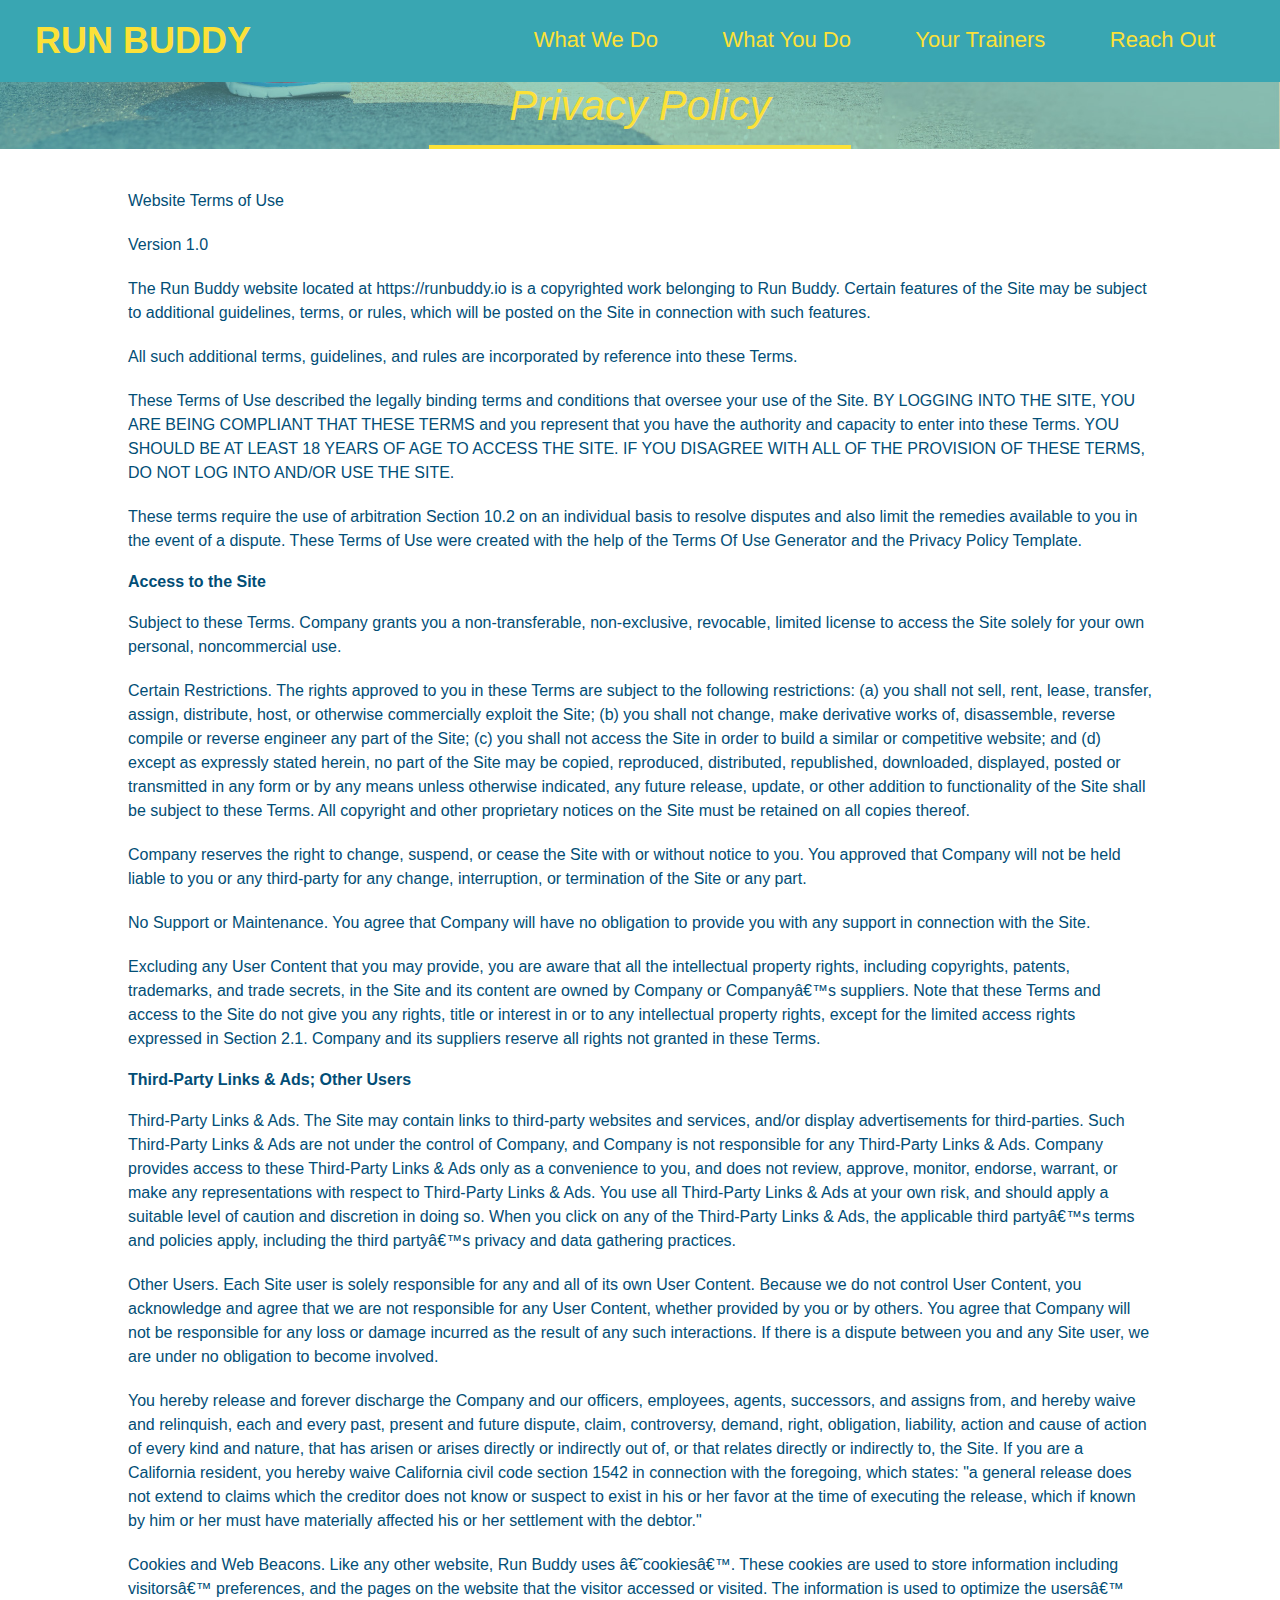
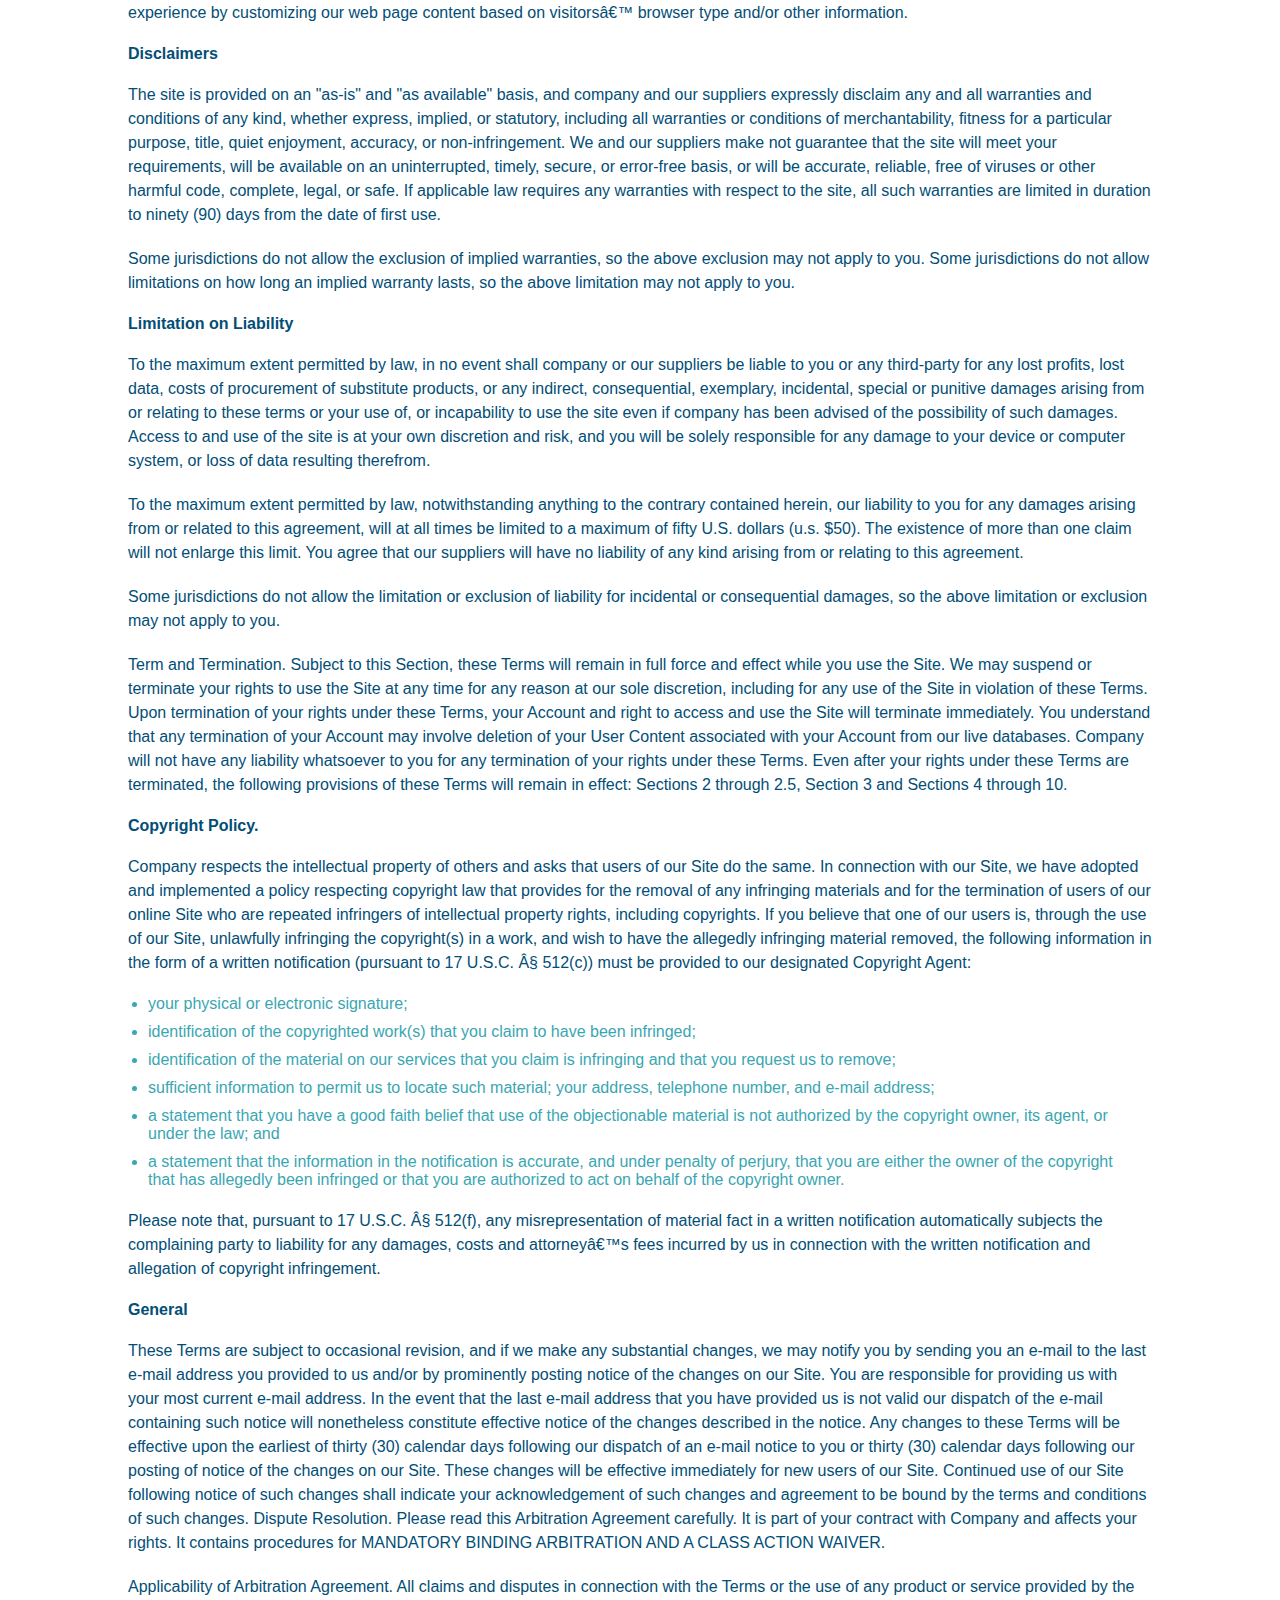
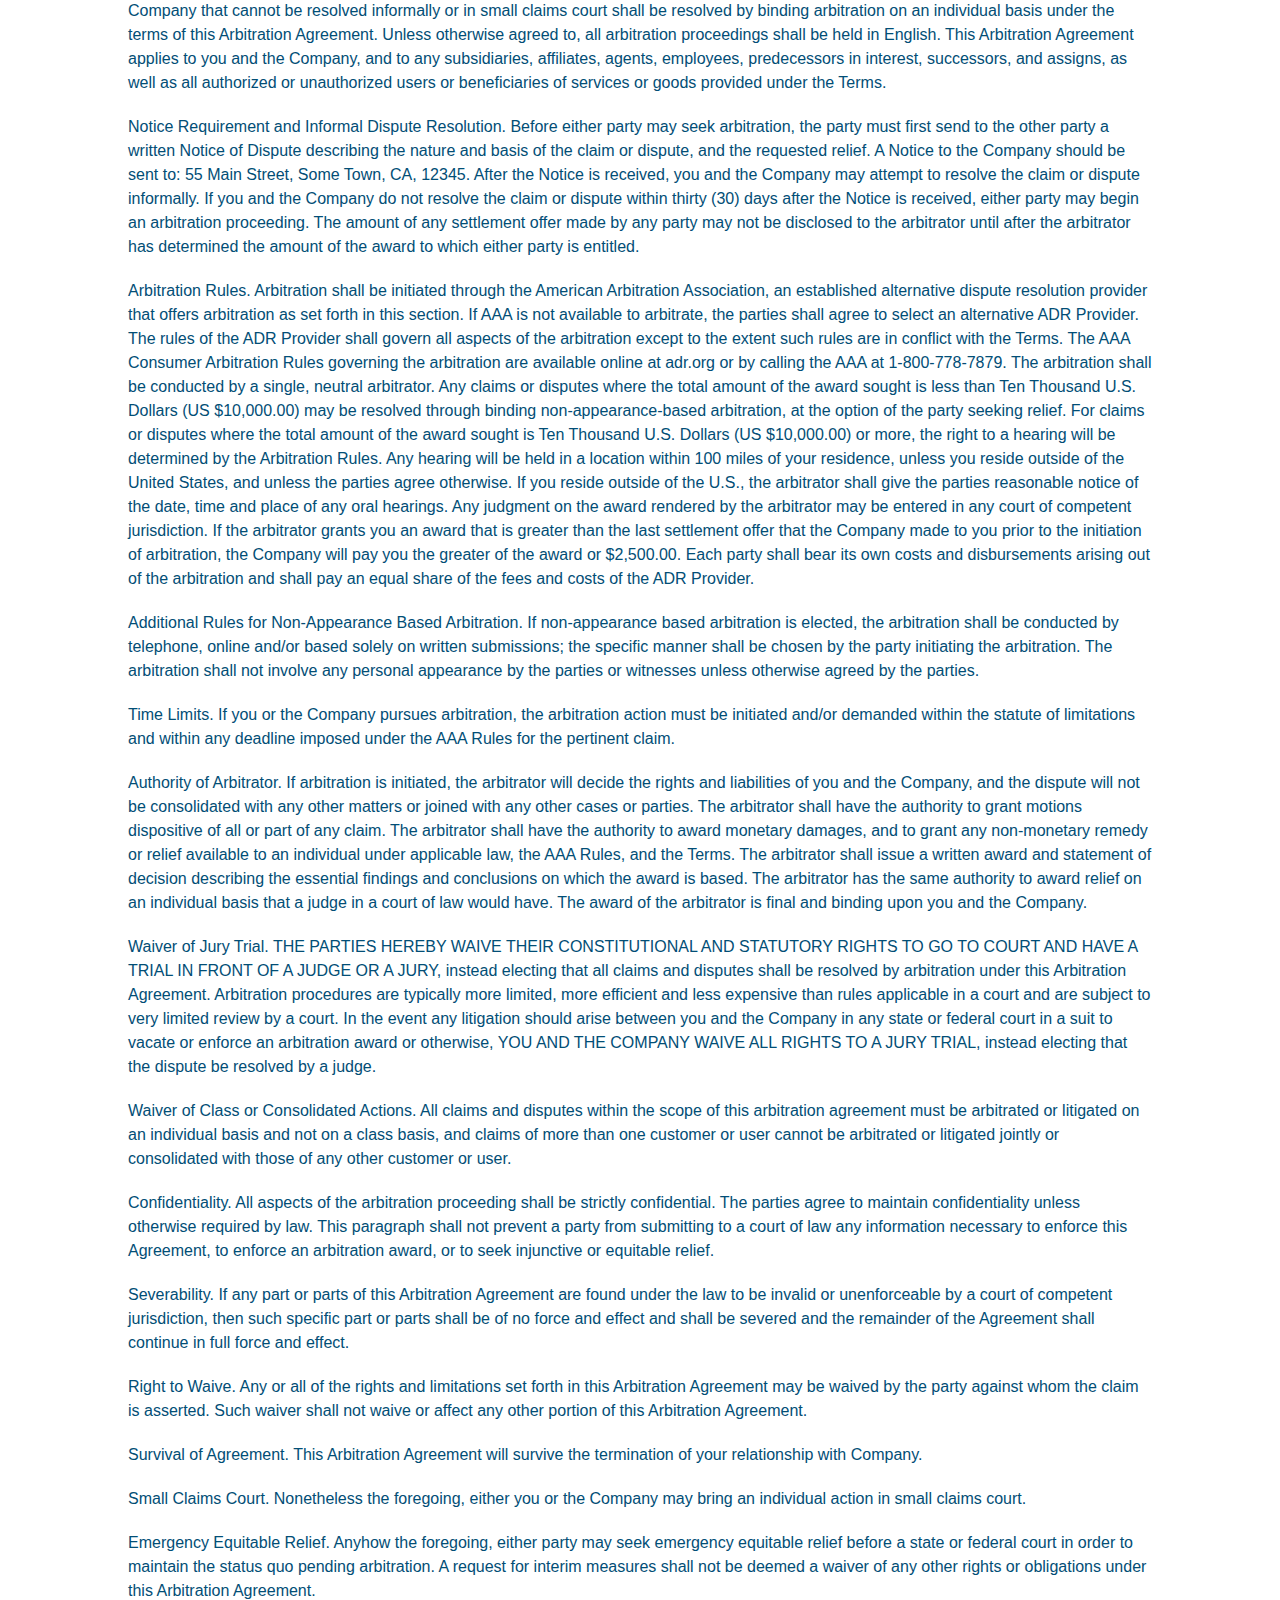
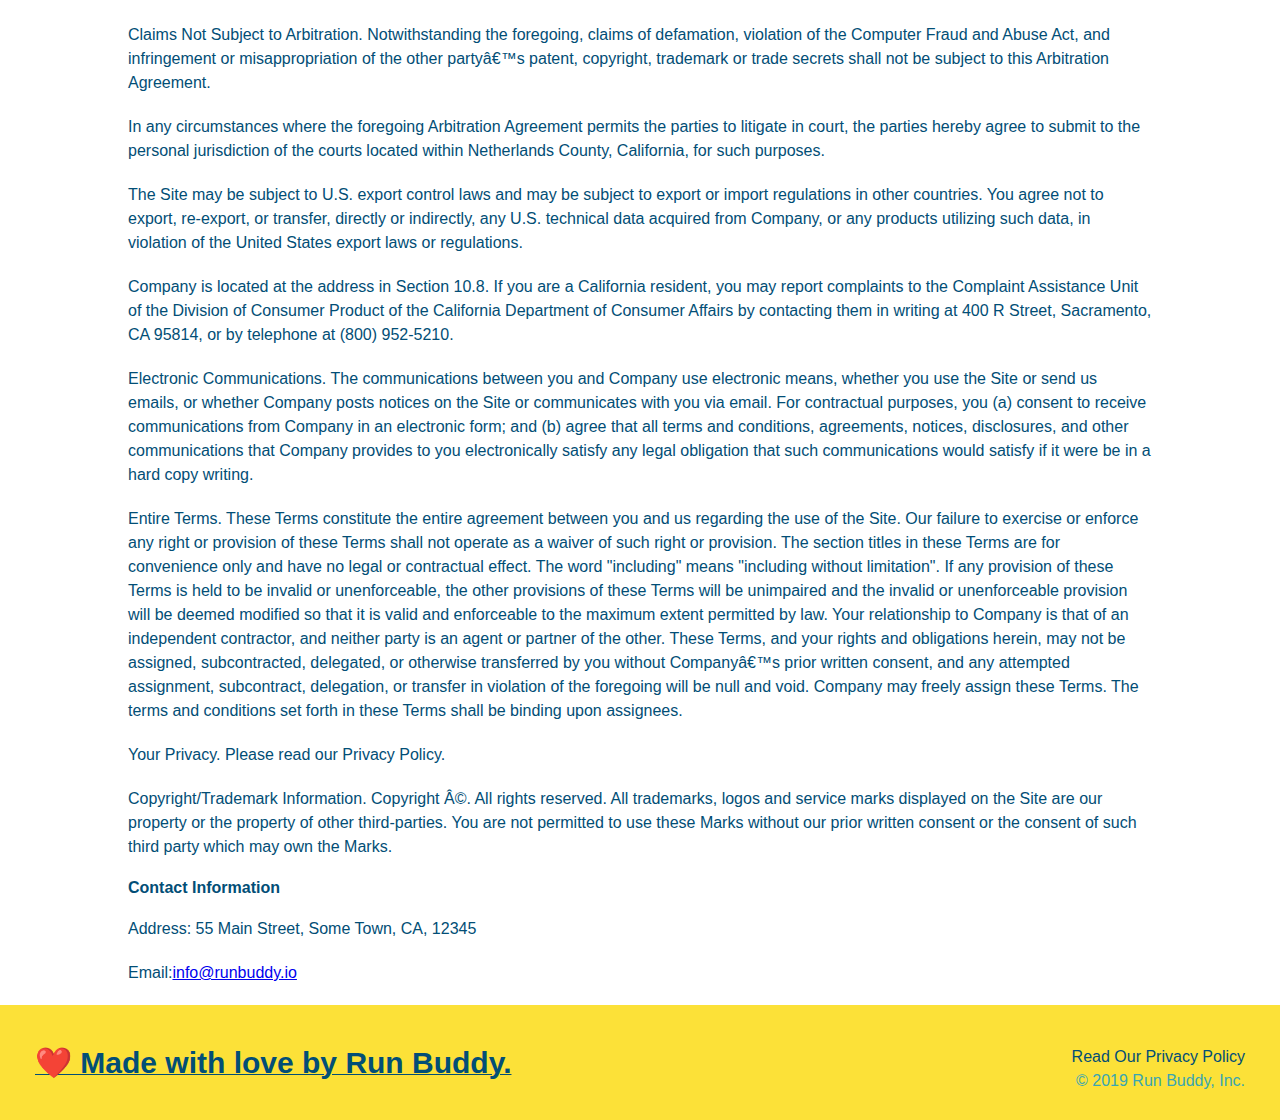
==== privacy-policy.html @ f73b6131 "privacy policy" ====
<!DOCTYPE html>
<html lang="en">

<head>
  <meta charset="UTF-8">
  <meta http-equiv="X-UA-Compatible" content="IE=edge">
  <meta name="viewport" content="width=device-width, initial-scale=1.0">
  <title>Privacy Policy - Run Buddy</title>
  <link rel="stylesheet" href="./assets/css/style.css">
  <link rel="stylesheet" href="./assets/css/secondary-styles.css">
</head>

<body>
  <header>
    <h1>
      <a href="/">
        RUN BUDDY
      </a>
    </h1>
    <nav>
      <!-- Unordered list element -->
      <ul>
        <!-- List item element-->
        <li>
          <!-- Anchor element -->
          <a href="./index.html#what-we-do">What We Do</a>
        </li>
        <li>
          <a href="./index.html#what-you-do">What You Do</a>
        </li>
        <li>
          <a href="./index.html#your-trainers">Your Trainers</a>
        </li>
        <li>
          <a href="./index.html#reach-out">Reach Out</a>
        </li>
      </ul>
    </nav>
  </header>
  <!-- hero section -->
  <section class="hero">
    <h2 class="page-title">
      Privacy Policy
    </h2>
  </section>
  <article class="secondary-content">

    <p>
      Website Terms of Use
    </p>

    <p>
      Version 1.0
    </p>

    <p>
      The Run Buddy website located at https://runbuddy.io is a copyrighted work belonging to Run Buddy. Certain
      features of the Site may be subject to additional guidelines, terms, or rules, which will be posted on the Site
      in connection with such features.
    </p>

    <p>
      All such additional terms, guidelines, and rules are incorporated by reference into these Terms.
    </p>

    <p>
      These Terms of Use described the legally binding terms and conditions that oversee your use of the Site. BY
      LOGGING INTO THE SITE, YOU ARE BEING COMPLIANT THAT THESE TERMS and you represent that you have the authority
      and capacity to enter into these Terms. YOU SHOULD BE AT LEAST 18 YEARS OF AGE TO ACCESS THE SITE. IF YOU
      DISAGREE WITH ALL OF THE PROVISION OF THESE TERMS, DO NOT LOG INTO AND/OR USE THE SITE.
    </p>

    <p>
      These terms require the use of arbitration Section 10.2 on an individual basis to resolve disputes and also
      limit the remedies available to you in the event of a dispute. These Terms of Use were created with the help of
      the Terms Of Use Generator and the Privacy Policy Template.
    </p>

    <h3>
      Access to the Site
    </h3>

    <p>
      Subject to these Terms. Company grants you a non-transferable, non-exclusive, revocable, limited license to
      access the Site solely for your own personal, noncommercial use.
    </p>

    <p>
      Certain Restrictions. The rights approved to you in these Terms are subject to the following restrictions: (a)
      you shall not sell, rent, lease, transfer, assign, distribute, host, or otherwise commercially exploit the Site;
      (b) you shall not change, make derivative works of, disassemble, reverse compile or reverse engineer any part of
      the Site; (c) you shall not access the Site in order to build a similar or competitive website; and (d) except
      as expressly stated herein, no part of the Site may be copied, reproduced, distributed, republished, downloaded,
      displayed, posted or transmitted in any form or by any means unless otherwise indicated, any future release,
      update, or other addition to functionality of the Site shall be subject to these Terms. All copyright and other
      proprietary notices on the Site must be retained on all copies thereof.
    </p>

    <p>
      Company reserves the right to change, suspend, or cease the Site with or without notice to you. You approved
      that Company will not be held liable to you or any third-party for any change, interruption, or termination of
      the Site or any part.
    </p>

    <p>
      No Support or Maintenance. You agree that Company will have no obligation to provide you with any support in
      connection with the Site.
    </p>

    <p>
      Excluding any User Content that you may provide, you are aware that all the intellectual property rights,
      including copyrights, patents, trademarks, and trade secrets, in the Site and its content are owned by Company
      or Companyâ€™s suppliers. Note that these Terms and access to the Site do not give you any rights, title or
      interest in or to any intellectual property rights, except for the limited access rights expressed in Section
      2.1. Company and its suppliers reserve all rights not granted in these Terms.
    </p>

    <h3>
      Third-Party Links & Ads; Other Users
    </h3>

    <p>
      Third-Party Links & Ads. The Site may contain links to third-party websites and services, and/or display
      advertisements for third-parties. Such Third-Party Links & Ads are not under the control of Company, and Company
      is not responsible for any Third-Party Links & Ads. Company provides access to these Third-Party Links & Ads
      only as a convenience to you, and does not review, approve, monitor, endorse, warrant, or make any
      representations with respect to Third-Party Links & Ads. You use all Third-Party Links & Ads at your own risk,
      and should apply a suitable level of caution and discretion in doing so. When you click on any of the
      Third-Party Links & Ads, the applicable third partyâ€™s terms and policies apply, including the third partyâ€™s
      privacy and data gathering practices.
    </p>

    <p>
      Other Users. Each Site user is solely responsible for any and all of its own User Content. Because we do not
      control User Content, you acknowledge and agree that we are not responsible for any User Content, whether
      provided by you or by others. You agree that Company will not be responsible for any loss or damage incurred as
      the result of any such interactions. If there is a dispute between you and any Site user, we are under no
      obligation to become involved.
    </p>

    <p>
      You hereby release and forever discharge the Company and our officers, employees, agents, successors, and
      assigns from, and hereby waive and relinquish, each and every past, present and future dispute, claim,
      controversy, demand, right, obligation, liability, action and cause of action of every kind and nature, that has
      arisen or arises directly or indirectly out of, or that relates directly or indirectly to, the Site. If you are
      a California resident, you hereby waive California civil code section 1542 in connection with the foregoing,
      which states: "a general release does not extend to claims which the creditor does not know or suspect to exist
      in his or her favor at the time of executing the release, which if known by him or her must have materially
      affected his or her settlement with the debtor."
    </p>

    <p>
      Cookies and Web Beacons. Like any other website, Run Buddy uses â€˜cookiesâ€™. These cookies are used to store
      information including visitorsâ€™ preferences, and the pages on the website that the visitor accessed or visited.
      The information is used to optimize the usersâ€™ experience by customizing our web page content based on
      visitorsâ€™
      browser type and/or other information.
    </p>

    <h3>
      Disclaimers
    </h3>

    <p>
      The site is provided on an "as-is" and "as available" basis, and company and our suppliers expressly disclaim
      any and all warranties and conditions of any kind, whether express, implied, or statutory, including all
      warranties or conditions of merchantability, fitness for a particular purpose, title, quiet enjoyment, accuracy,
      or non-infringement. We and our suppliers make not guarantee that the site will meet your requirements, will be
      available on an uninterrupted, timely, secure, or error-free basis, or will be accurate, reliable, free of
      viruses or other harmful code, complete, legal, or safe. If applicable law requires any warranties with respect
      to the site, all such warranties are limited in duration to ninety (90) days from the date of first use.
    </p>

    <p>
      Some jurisdictions do not allow the exclusion of implied warranties, so the above exclusion may not apply to
      you. Some jurisdictions do not allow limitations on how long an implied warranty lasts, so the above limitation
      may not apply to you.
    </p>

    <h3>
      Limitation on Liability
    </h3>

    <p>
      To the maximum extent permitted by law, in no event shall company or our suppliers be liable to you or any
      third-party for any lost profits, lost data, costs of procurement of substitute products, or any indirect,
      consequential, exemplary, incidental, special or punitive damages arising from or relating to these terms or
      your use of, or incapability to use the site even if company has been advised of the possibility of such
      damages. Access to and use of the site is at your own discretion and risk, and you will be solely responsible
      for any damage to your device or computer system, or loss of data resulting therefrom.
    </p>

    <p>
      To the maximum extent permitted by law, notwithstanding anything to the contrary contained herein, our liability
      to you for any damages arising from or related to this agreement, will at all times be limited to a maximum of
      fifty U.S. dollars (u.s. $50). The existence of more than one claim will not enlarge this limit. You agree that
      our suppliers will have no liability of any kind arising from or relating to this agreement.
    </p>

    <p>
      Some jurisdictions do not allow the limitation or exclusion of liability for incidental or consequential
      damages, so the above limitation or exclusion may not apply to you.
    </p>

    <p>
      Term and Termination. Subject to this Section, these Terms will remain in full force and effect while you use
      the Site. We may suspend or terminate your rights to use the Site at any time for any reason at our sole
      discretion, including for any use of the Site in violation of these Terms. Upon termination of your rights under
      these Terms, your Account and right to access and use the Site will terminate immediately. You understand that
      any termination of your Account may involve deletion of your User Content associated with your Account from our
      live databases. Company will not have any liability whatsoever to you for any termination of your rights under
      these Terms. Even after your rights under these Terms are terminated, the following provisions of these Terms
      will remain in effect: Sections 2 through 2.5, Section 3 and Sections 4 through 10.
    </p>

    <h3>
      Copyright Policy.
    </h3>

    <p>
      Company respects the intellectual property of others and asks that users of our Site do the same. In connection
      with our Site, we have adopted and implemented a policy respecting copyright law that provides for the removal
      of any infringing materials and for the termination of users of our online Site who are repeated infringers of
      intellectual property rights, including copyrights. If you believe that one of our users is, through the use of
      our Site, unlawfully infringing the copyright(s) in a work, and wish to have the allegedly infringing material
      removed, the following information in the form of a written notification (pursuant to 17 U.S.C. Â§ 512(c)) must
      be provided to our designated Copyright Agent:
    </p>

    <ul>
      <li>
        your physical or electronic signature;
      </li>
      <li>
        identification of the copyrighted work(s) that you claim to have been infringed;
      </li>
      <li>
        identification of the material on our services that you claim is infringing and that you request us to remove;
      </li>
      <li>
        sufficient information to permit us to locate such material; your address, telephone number, and e-mail
        address;
      </li>
      <li>
        a statement that you have a good faith belief that use of the objectionable material is not authorized by the
        copyright owner, its agent, or under the law; and
      </li>
      <li>
        a statement that the information in the notification is accurate, and under penalty of perjury, that you are
        either the owner of the copyright that has allegedly been infringed or that you are authorized to act on
        behalf of the copyright owner.
      </li>
    </ul>

    <p>
      Please note that, pursuant to 17 U.S.C. Â§ 512(f), any misrepresentation of material fact in a written
      notification automatically subjects the complaining party to liability for any damages, costs and attorneyâ€™s
      fees incurred by us in connection with the written notification and allegation of copyright infringement.
    </p>

    <h3>
      General
    </h3>

    <p>
      These Terms are subject to occasional revision, and if we make any substantial changes, we may notify you by
      sending you an e-mail to the last e-mail address you provided to us and/or by prominently posting notice of the
      changes on our Site. You are responsible for providing us with your most current e-mail address. In the event
      that the last e-mail address that you have provided us is not valid our dispatch of the e-mail containing such
      notice will nonetheless constitute effective notice of the changes described in the notice. Any changes to these
      Terms will be effective upon the earliest of thirty (30) calendar days following our dispatch of an e-mail
      notice to you or thirty (30) calendar days following our posting of notice of the changes on our Site. These
      changes will be effective immediately for new users of our Site. Continued use of our Site following notice of
      such changes shall indicate your acknowledgement of such changes and agreement to be bound by the terms and
      conditions of such changes. Dispute Resolution. Please read this Arbitration Agreement carefully. It is part of
      your contract with Company and affects your rights. It contains procedures for MANDATORY BINDING ARBITRATION AND
      A CLASS ACTION WAIVER.
    </p>

    <p>
      Applicability of Arbitration Agreement. All claims and disputes in connection with the Terms or the use of any
      product or service provided by the Company that cannot be resolved informally or in small claims court shall be
      resolved by binding arbitration on an individual basis under the terms of this Arbitration Agreement. Unless
      otherwise agreed to, all arbitration proceedings shall be held in English. This Arbitration Agreement applies to
      you and the Company, and to any subsidiaries, affiliates, agents, employees, predecessors in interest,
      successors, and assigns, as well as all authorized or unauthorized users or beneficiaries of services or goods
      provided under the Terms.
    </p>

    <p>
      Notice Requirement and Informal Dispute Resolution. Before either party may seek arbitration, the party must
      first send to the other party a written Notice of Dispute describing the nature and basis of the claim or
      dispute, and the requested relief. A Notice to the Company should be sent to: 55 Main Street, Some Town, CA,
      12345. After the Notice is received, you and the Company may attempt to resolve the claim or dispute informally.
      If you and the Company do not resolve the claim or dispute within thirty (30) days after the Notice is received,
      either party may begin an arbitration proceeding. The amount of any settlement offer made by any party may not
      be disclosed to the arbitrator until after the arbitrator has determined the amount of the award to which either
      party is entitled.
    </p>

    <p>
      Arbitration Rules. Arbitration shall be initiated through the American Arbitration Association, an established
      alternative dispute resolution provider that offers arbitration as set forth in this section. If AAA is not
      available to arbitrate, the parties shall agree to select an alternative ADR Provider. The rules of the ADR
      Provider shall govern all aspects of the arbitration except to the extent such rules are in conflict with the
      Terms. The AAA Consumer Arbitration Rules governing the arbitration are available online at adr.org or by
      calling the AAA at 1-800-778-7879. The arbitration shall be conducted by a single, neutral arbitrator. Any
      claims or disputes where the total amount of the award sought is less than Ten Thousand U.S. Dollars (US
      $10,000.00) may be resolved through binding non-appearance-based arbitration, at the option of the party seeking
      relief. For claims or disputes where the total amount of the award sought is Ten Thousand U.S. Dollars (US
      $10,000.00) or more, the right to a hearing will be determined by the Arbitration Rules. Any hearing will be
      held in a location within 100 miles of your residence, unless you reside outside of the United States, and
      unless the parties agree otherwise. If you reside outside of the U.S., the arbitrator shall give the parties
      reasonable notice of the date, time and place of any oral hearings. Any judgment on the award rendered by the
      arbitrator may be entered in any court of competent jurisdiction. If the arbitrator grants you an award that is
      greater than the last settlement offer that the Company made to you prior to the initiation of arbitration, the
      Company will pay you the greater of the award or $2,500.00. Each party shall bear its own costs and
      disbursements arising out of the arbitration and shall pay an equal share of the fees and costs of the ADR
      Provider.
    </p>

    <p>
      Additional Rules for Non-Appearance Based Arbitration. If non-appearance based arbitration is elected, the
      arbitration shall be conducted by telephone, online and/or based solely on written submissions; the specific
      manner shall be chosen by the party initiating the arbitration. The arbitration shall not involve any personal
      appearance by the parties or witnesses unless otherwise agreed by the parties.
    </p>

    <p>
      Time Limits. If you or the Company pursues arbitration, the arbitration action must be initiated and/or demanded
      within the statute of limitations and within any deadline imposed under the AAA Rules for the pertinent claim.
    </p>

    <p>
      Authority of Arbitrator. If arbitration is initiated, the arbitrator will decide the rights and liabilities of
      you and the Company, and the dispute will not be consolidated with any other matters or joined with any other
      cases or parties. The arbitrator shall have the authority to grant motions dispositive of all or part of any
      claim. The arbitrator shall have the authority to award monetary damages, and to grant any non-monetary remedy
      or relief available to an individual under applicable law, the AAA Rules, and the Terms. The arbitrator shall
      issue a written award and statement of decision describing the essential findings and conclusions on which the
      award is based. The arbitrator has the same authority to award relief on an individual basis that a judge in a
      court of law would have. The award of the arbitrator is final and binding upon you and the Company.
    </p>

    <p>
      Waiver of Jury Trial. THE PARTIES HEREBY WAIVE THEIR CONSTITUTIONAL AND STATUTORY RIGHTS TO GO TO COURT AND HAVE
      A TRIAL IN FRONT OF A JUDGE OR A JURY, instead electing that all claims and disputes shall be resolved by
      arbitration under this Arbitration Agreement. Arbitration procedures are typically more limited, more efficient
      and less expensive than rules applicable in a court and are subject to very limited review by a court. In the
      event any litigation should arise between you and the Company in any state or federal court in a suit to vacate
      or enforce an arbitration award or otherwise, YOU AND THE COMPANY WAIVE ALL RIGHTS TO A JURY TRIAL, instead
      electing that the dispute be resolved by a judge.
    </p>

    <p>
      Waiver of Class or Consolidated Actions. All claims and disputes within the scope of this arbitration agreement
      must be arbitrated or litigated on an individual basis and not on a class basis, and claims of more than one
      customer or user cannot be arbitrated or litigated jointly or consolidated with those of any other customer or
      user.
    </p>

    <p>
      Confidentiality. All aspects of the arbitration proceeding shall be strictly confidential. The parties agree to
      maintain confidentiality unless otherwise required by law. This paragraph shall not prevent a party from
      submitting to a court of law any information necessary to enforce this Agreement, to enforce an arbitration
      award, or to seek injunctive or equitable relief.
    </p>

    <p>
      Severability. If any part or parts of this Arbitration Agreement are found under the law to be invalid or
      unenforceable by a court of competent jurisdiction, then such specific part or parts shall be of no force and
      effect and shall be severed and the remainder of the Agreement shall continue in full force and effect.
    </p>

    <p>
      Right to Waive. Any or all of the rights and limitations set forth in this Arbitration Agreement may be waived
      by the party against whom the claim is asserted. Such waiver shall not waive or affect any other portion of this
      Arbitration Agreement.
    </p>

    <p>
      Survival of Agreement. This Arbitration Agreement will survive the termination of your relationship with
      Company.
    </p>

    <p>
      Small Claims Court. Nonetheless the foregoing, either you or the Company may bring an individual action in small
      claims court.
    </p>

    <p>
      Emergency Equitable Relief. Anyhow the foregoing, either party may seek emergency equitable relief before a
      state or federal court in order to maintain the status quo pending arbitration. A request for interim measures
      shall not be deemed a waiver of any other rights or obligations under this Arbitration Agreement.
    </p>

    <p>
      Claims Not Subject to Arbitration. Notwithstanding the foregoing, claims of defamation, violation of the
      Computer Fraud and Abuse Act, and infringement or misappropriation of the other partyâ€™s patent, copyright,
      trademark or trade secrets shall not be subject to this Arbitration Agreement.
    </p>

    <p>
      In any circumstances where the foregoing Arbitration Agreement permits the parties to litigate in court, the
      parties hereby agree to submit to the personal jurisdiction of the courts located within Netherlands County,
      California, for such purposes.
    </p>

    <p>
      The Site may be subject to U.S. export control laws and may be subject to export or import regulations in other
      countries. You agree not to export, re-export, or transfer, directly or indirectly, any U.S. technical data
      acquired from Company, or any products utilizing such data, in violation of the United States export laws or
      regulations.
    </p>

    <p>
      Company is located at the address in Section 10.8. If you are a California resident, you may report complaints
      to the Complaint Assistance Unit of the Division of Consumer Product of the California Department of Consumer
      Affairs by contacting them in writing at 400 R Street, Sacramento, CA 95814, or by telephone at (800) 952-5210.
    </p>

    <p>
      Electronic Communications. The communications between you and Company use electronic means, whether you use the
      Site or send us emails, or whether Company posts notices on the Site or communicates with you via email. For
      contractual purposes, you (a) consent to receive communications from Company in an electronic form; and (b)
      agree that all terms and conditions, agreements, notices, disclosures, and other communications that Company
      provides to you electronically satisfy any legal obligation that such communications would satisfy if it were be
      in a hard copy writing.
    </p>

    <p>
      Entire Terms. These Terms constitute the entire agreement between you and us regarding the use of the Site. Our
      failure to exercise or enforce any right or provision of these Terms shall not operate as a waiver of such right
      or provision. The section titles in these Terms are for convenience only and have no legal or contractual
      effect. The word "including" means "including without limitation". If any provision of these Terms is held to be
      invalid or unenforceable, the other provisions of these Terms will be unimpaired and the invalid or
      unenforceable provision will be deemed modified so that it is valid and enforceable to the maximum extent
      permitted by law. Your relationship to Company is that of an independent contractor, and neither party is an
      agent or partner of the other. These Terms, and your rights and obligations herein, may not be assigned,
      subcontracted, delegated, or otherwise transferred by you without Companyâ€™s prior written consent, and any
      attempted assignment, subcontract, delegation, or transfer in violation of the foregoing will be null and void.
      Company may freely assign these Terms. The terms and conditions set forth in these Terms shall be binding upon
      assignees.
    </p>

    <p>
      Your Privacy. Please read our Privacy Policy.
    </p>

    <p>
      Copyright/Trademark Information. Copyright Â©. All rights reserved. All trademarks, logos and service marks
      displayed on the Site are our property or the property of other third-parties. You are not permitted to use
      these Marks without our prior written consent or the consent of such third party which may own the Marks.
    </p>

    <h3>
      Contact Information
    </h3>

    <p>
      Address: 55 Main Street, Some Town, CA, 12345
    </p>

    <p>
      Email:<a href="mailto:info@runbuddy.io">info@runbuddy.io
    </p>

  </article>
  <!-- footer -->
  <footer>
    <h2>❤️ Made with love by Run Buddy.</h2>
    <div>
      <a>Read Our Privacy Policy</a><br />
      &copy; 2019 Run Buddy, Inc.
    </div>
  </footer>

</body>
</html>
---- assets/css/style.css ----
*{
    margin: 0;
    padding: 0;
    box-sizing: border-box;
}

body {
    color: #39a6b2;
    font-family: Helvetica, Arial, Helvetica, sans-serif;    
}
header{
    padding: 20px 35px;
    background-color: #39a6b2;
}
header h1{
    font-weight: bold;
    font-size: 36px;
    color: #fce138;
    margin: 0;
    display: inline; 
    <div >
}

header a{
    text-decoration: none;
    color:#fce138;
}

header nav{
    float: right;
    margin:7px 0px;
}

header nav ul li{
    display: inline;
}

header nav ul li a{
    margin: 0 30px;
    font-weight: lighter;
    font-size: 22px;
}

footer{
    background: #fce138;
    width: 100%;
    padding: 40px 35px;
}

footer h2{
    display: inline;
    color: #024e76;
    font-size: 30px;
    margin: 0;
}

footer div{
    float: right;
    line-height: 1.5;
    text-align: right;
}

footer a{
    color: #024e76;
}

/* Hero Style Start */
.hero {
    background-image: url("../images/hero-bg.jpeg");
    height: 600px;
    background-size: cover;
    background-position: center;
    position: relative;
}
/* Hero Style End */

/* hero form */
.hero-form {
    border: 3px solid #024e76;
    background-color: #fce138;
    padding: 20px;
    width: 500px;
    color: #024e76;
    position: absolute;
    bottom: 120px;
    right: 140px;
  }

.hero-form h3{
    font-size: 24px;
    margin: 0%;
    font-weight: bold;
    
}

.hero-form p{
    margin: 5px 0 15px 0;
}

.form-input {
    border: 1px solid #024e76;
    display: block;
    padding: 7px 15px;
    font-size: 16px;
    color: #024e76;
    width: 100%;
    margin-bottom: 15px;  
}

.hero-form label {
    margin: 0 5px;
}

.intro {
    text-align: center;
}

.intro p {
    line-height: 1.7;
    color: #39a6b2;
    width: 80%;
    font-size: 20px;
    margin: 0 auto;
}

.steps {
    text-align: center;
    background: #fce138;
}

.section-title {
    font-size: 55px;
    color: #024e76;
    margin-bottom: 35px;
    padding: 0 100px 20px 100px;
    display: inline-block;
    border-bottom: 3px solid;
  }

  .primary-border {
    border-color: #fce138;
  }
  
  .secondary-border {
    border-color: #39a6b2;
  }
  
  .steps div {
      margin-bottom: 80px;
  }

  .steps img {
      width: 15%;
      margin: 10px 0;
  }

  .steps h3 {
      color:#024e76;
      font-size: 46px;
      margin-top: 10px;
  }

  .steps p {
      color: #39a6b2;
      font-size: 23px;
  }

  .steps span {
      font-size: 38px;
  }

  .trainers {
    text-align: center;
}

  .trainer {
      width: 900px;
      margin: 0 auto 30px auto;
      background: #024e76;
      color: #fce138;
      overflow: auto;
  }

  .trainer img {
      width: 35%;
      float: left;
  }

  .trainer-bio {
    padding: 35px;
    float: left;
    width: 65%;
  }

  .trainer-bio h3 {
      font-size: 32px;
      margin-bottom: 8px;
  }

  .trainer-bio h4 {
      font-weight: lighter;
      font-size: 26px;
      margin-bottom: 25px;

  }

  .trainer-bio p {
      font-size: 17px;
      line-height: 1.3;
  }

  .text-left {
    text-align: left;
}

.text-right {
    text-align: right;
}
/* reach out section starts */
  .contact {
    text-align: center;  
    background-color: #024e76;
      
  }

   .contact h2{
       color: #fce138;
   }

   .contact-info iframe{
    width: 400px;
    height: 400px;
   }
       
    .contact-info div{
    width: 410px;
    display: inline-block;
    vertical-align: top;
    text-align: left;
    margin: 30px 0 0 60px;
    color: white;
   }

   .contact-info h3 {
    color: #fce138;
    font-size: 32px;
  }

  .contact-info p, 
  .contact-info address {
    margin: 20px 0;
    line-height: 1.5;
    font-size: 20px;
    font-style: normal;
  }

  .contact-info a {
    color: #fce138;
  }
---- assets/css/secondary-styles.css ----
.hero {
  background-image: url("../images/hero-bg.jpeg");
  background-size: cover;
  background-position: bottom;
  position: relative;
  height: auto;
  text-align: center;
  margin-bottom: 40px;

}

.page-title {
    color: #fce138;
    display: inline-block;
    border-bottom: 4px solid #fce138;
    padding:0 80px 15px 80px;
    font-weight: normal;
    font-size: 42px;
    font-style: italic;
}

.secondary-content {
    width: 80%;
    margin: auto;
    color: #024e76;
}

.secondary-content h3{
    font-size: 16px;
    margin: 20px 0;
}

.secondary-content p{
    font-size: 16px;
    line-height: 1.5;
    margin: 20px 0;
}

.secondary-content ul{
    margin: 15px 20px;
}

.secondary-content li{
    color: #39a6b2;
    margin: 10px 0;
}
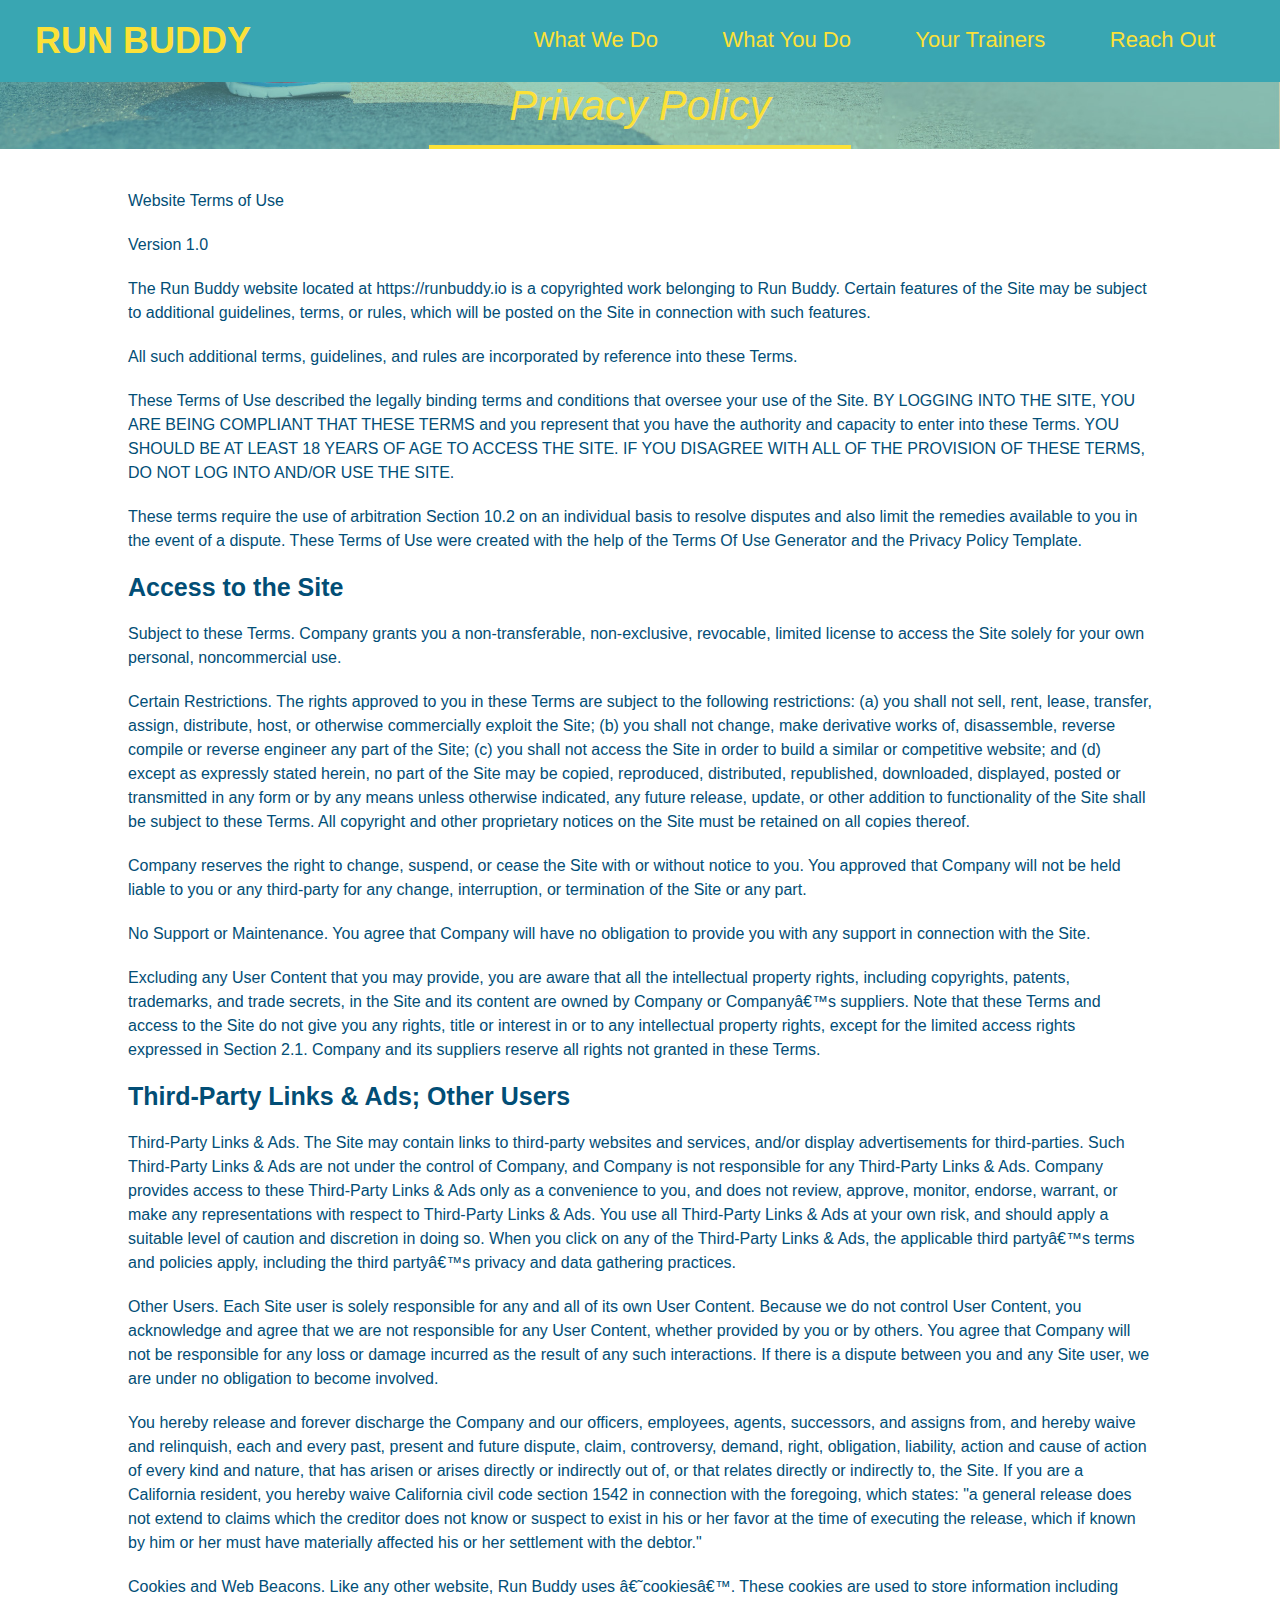
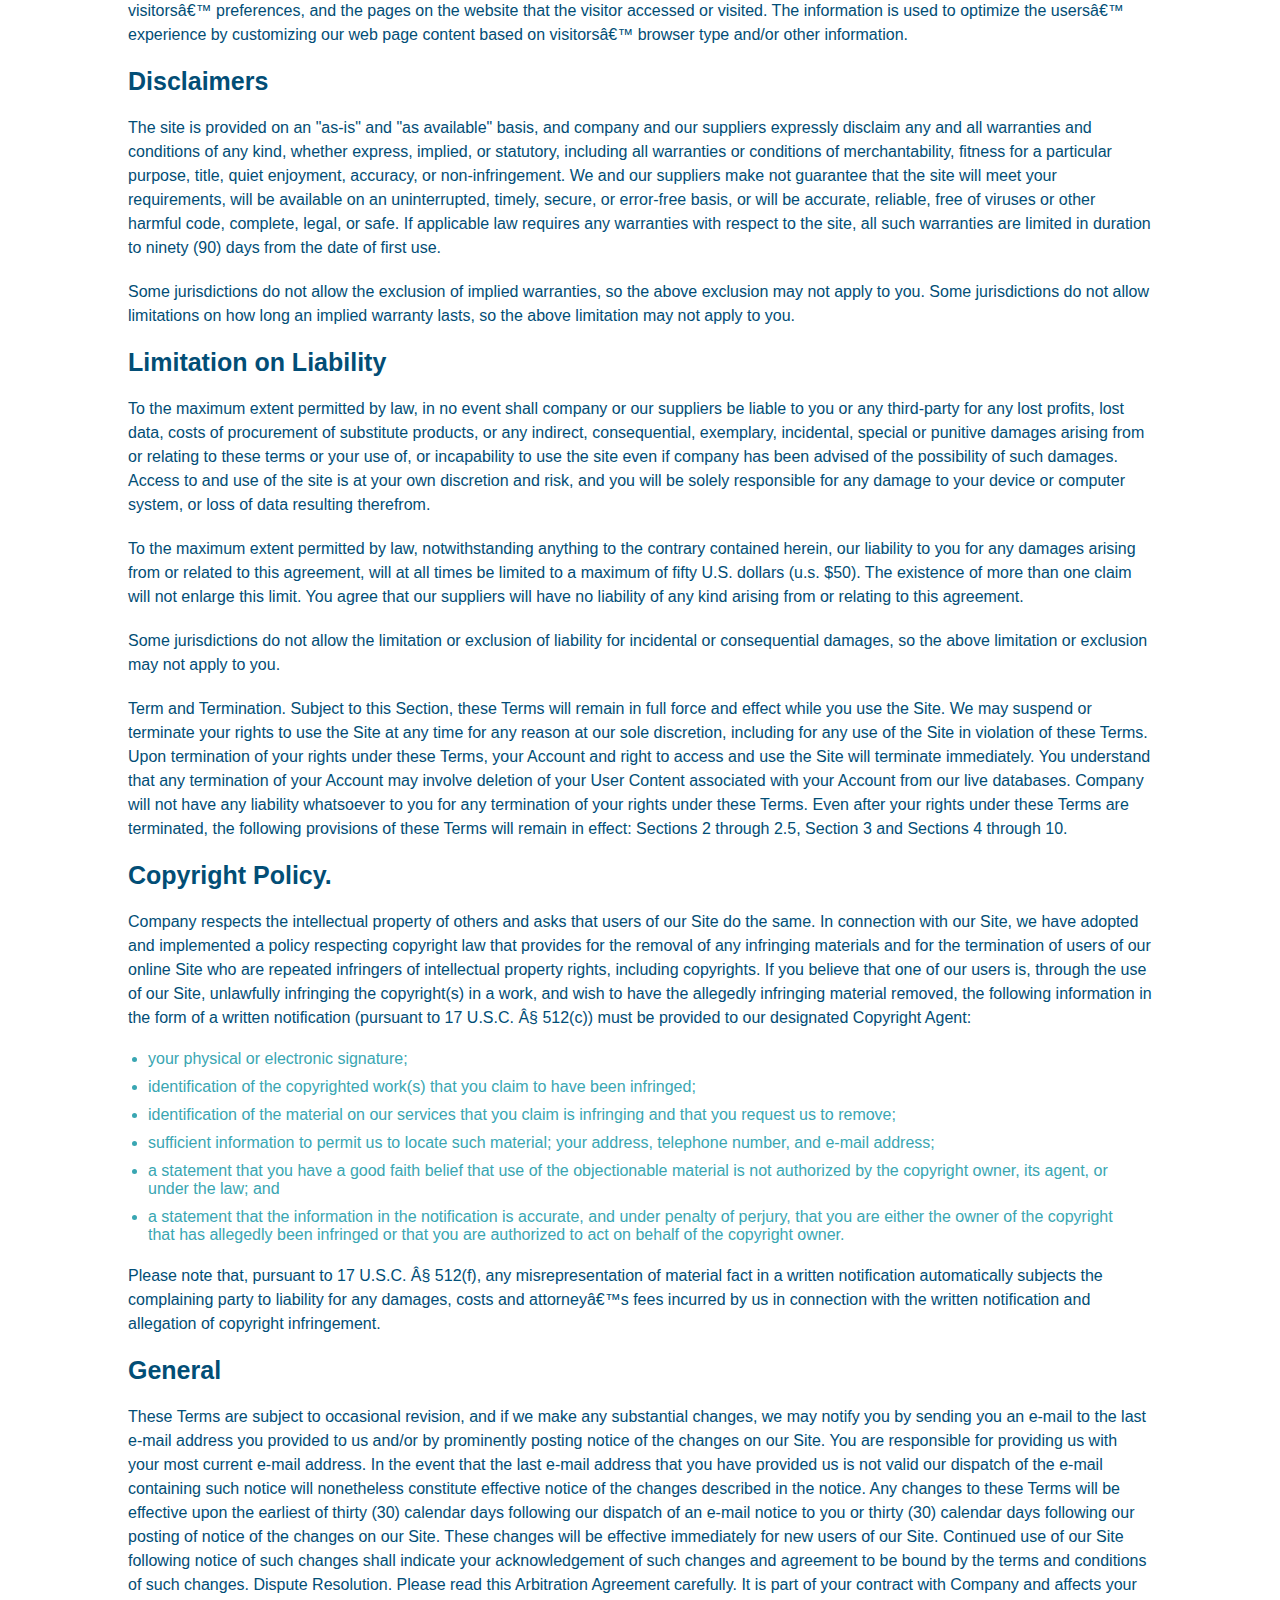
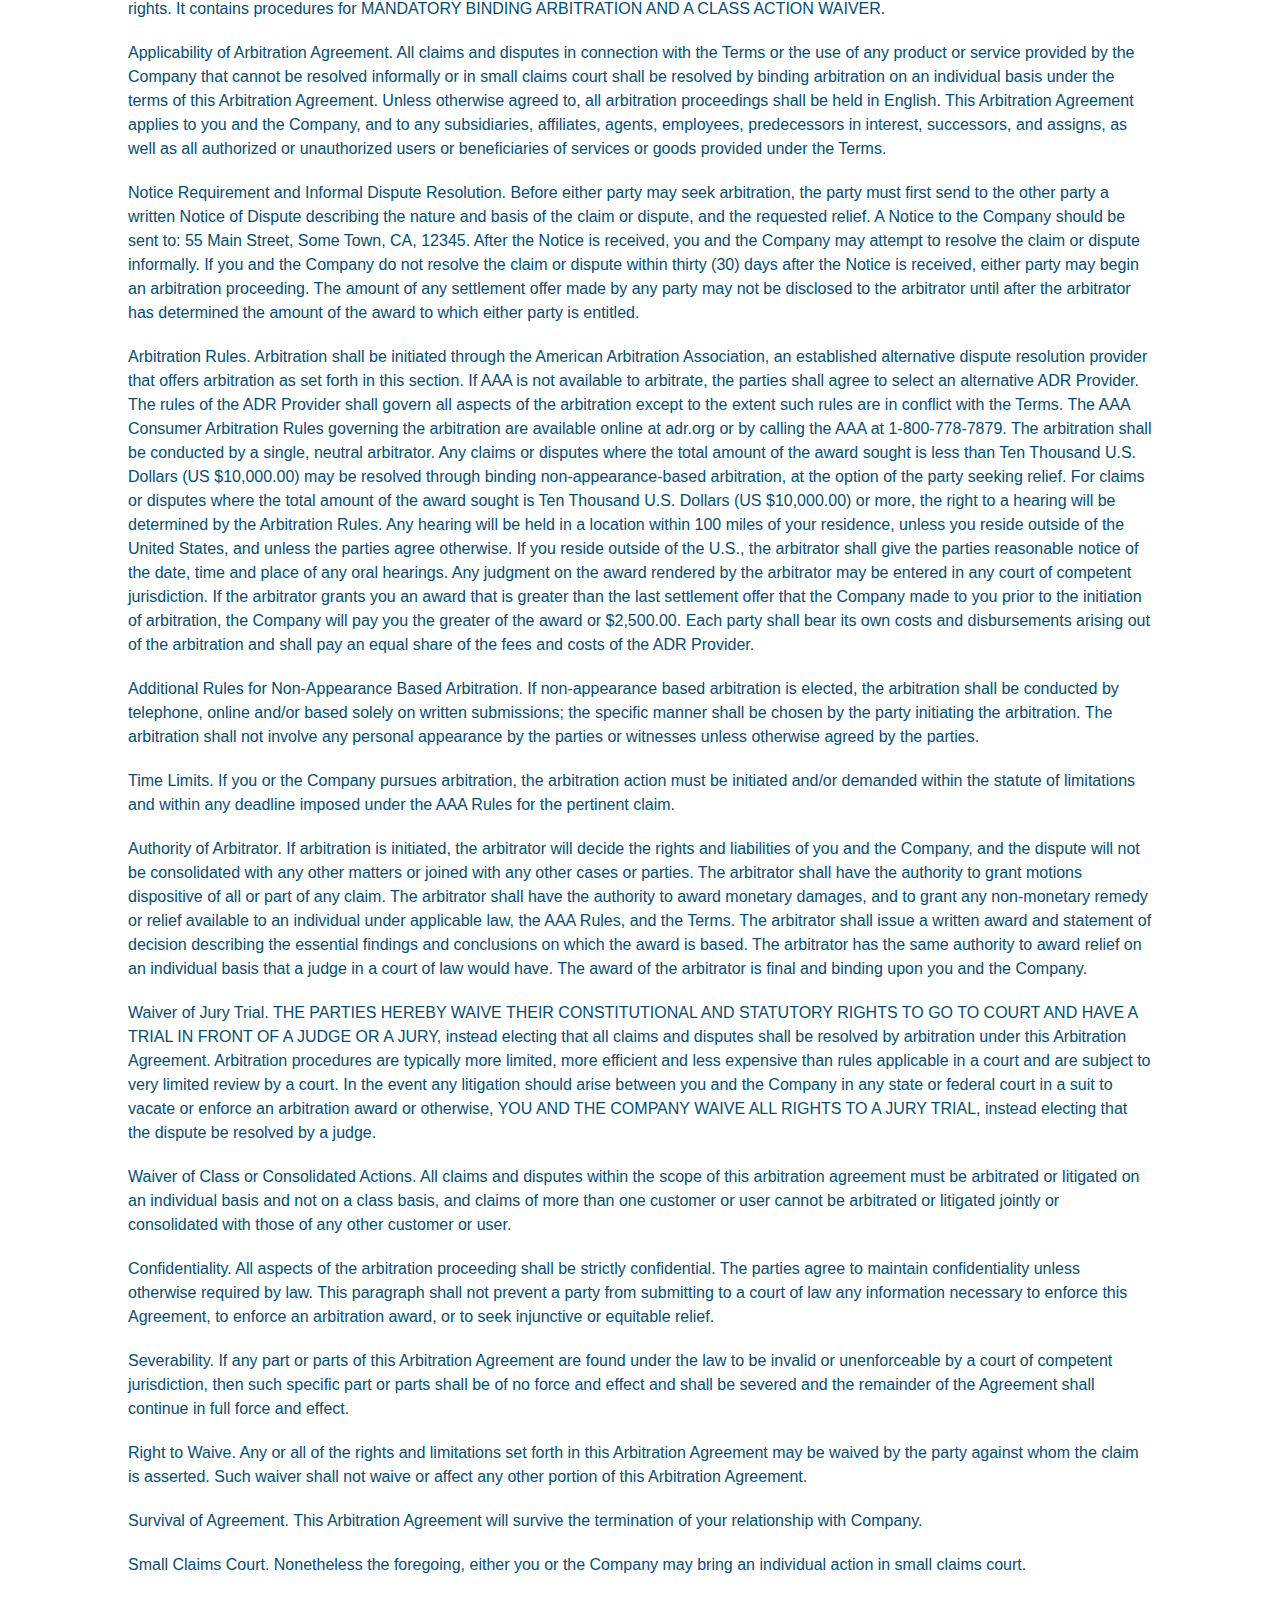
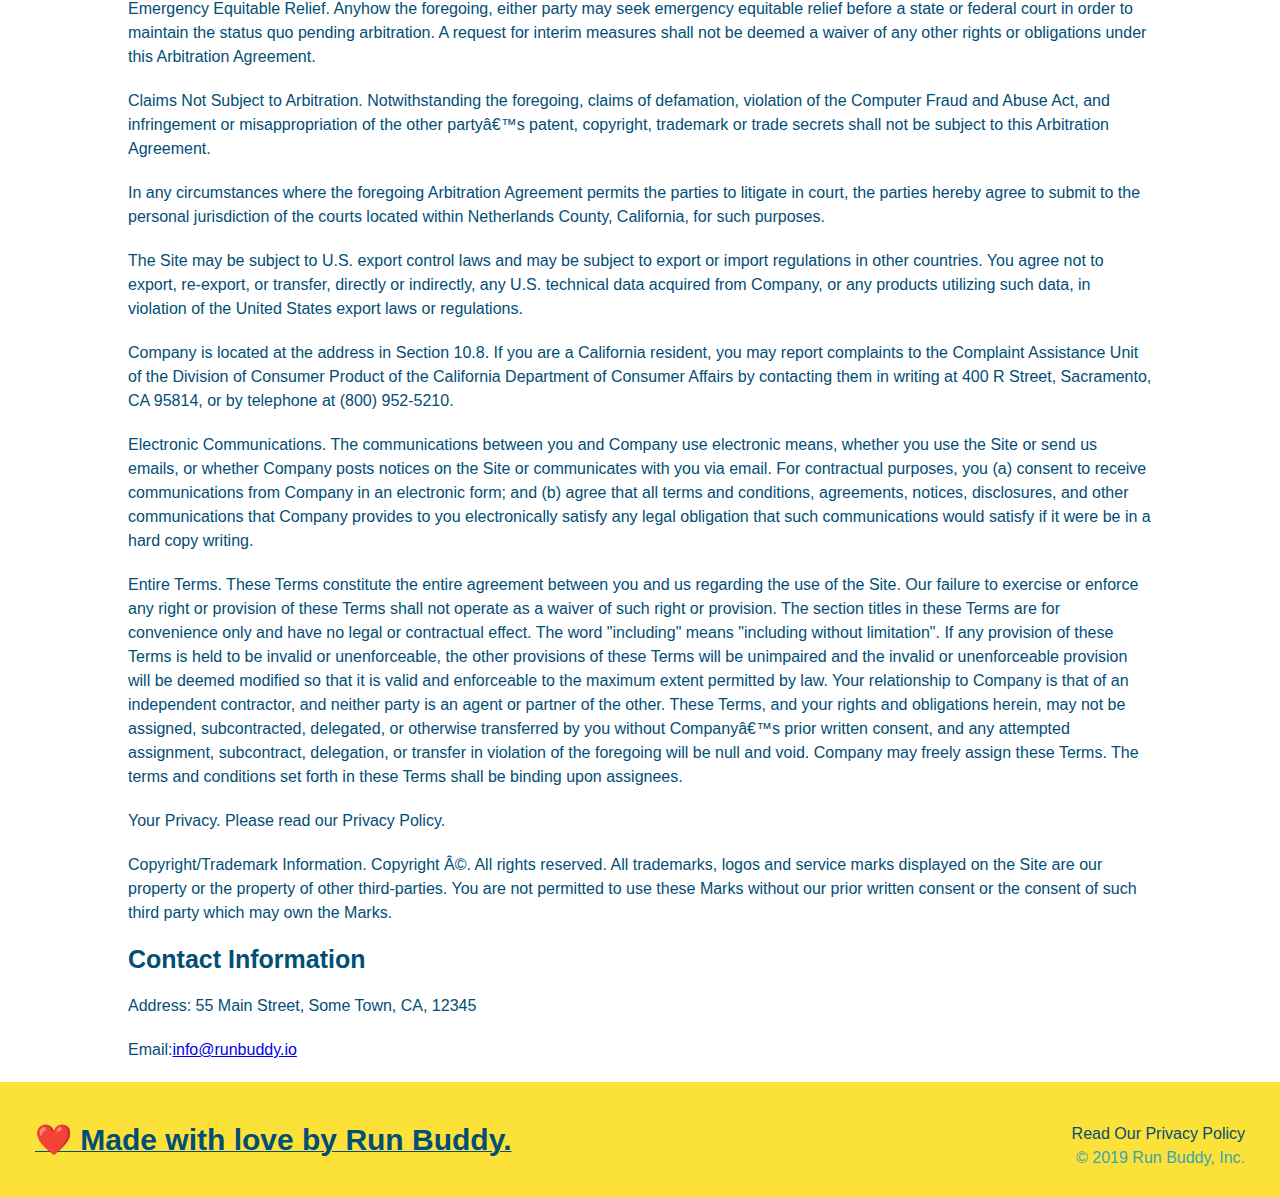
==== commit 7a96758a: "Completed landing page and privacy policy page" ====
--- a/privacy-policy.html
+++ b/privacy-policy.html
@@ -43,6 +43,7 @@
       Privacy Policy
     </h2>
   </section>
+  <!-- article section -->
   <article class="secondary-content">
 
     <p>
--- a/assets/css/style.css
+++ b/assets/css/style.css
@@ -18,7 +18,6 @@
     color: #fce138;
     margin: 0;
     display: inline; 
-    <div >
 }
 
 header a{
@@ -28,7 +27,7 @@
 
 header nav{
     float: right;
-    margin:7px 0px;
+    margin:7px 0;
 }
 
 header nav ul li{
@@ -66,7 +65,7 @@
 
 /* Hero Style Start */
 .hero {
-    background-image: url("../images/hero-bg.jpeg");
+    background-image: url('../images/hero-bg.jpeg');
     height: 600px;
     background-size: cover;
     background-position: center;
@@ -89,8 +88,6 @@
 .hero-form h3{
     font-size: 24px;
     margin: 0%;
-    font-weight: bold;
-    
 }
 
 .hero-form p{
@@ -109,6 +106,14 @@
 
 .hero-form label {
     margin: 0 5px;
+}
+
+.hero-form button {
+  color: #fce138;
+  background-color: #024e76;
+  border: none;
+  padding: 10px 20px;
+  font-size: 16px;
 }
 
 .intro {
@@ -128,6 +133,30 @@
     background: #fce138;
 }
 
+.steps div {
+    margin-bottom: 80px;
+}
+
+.steps img {
+    width: 15%;
+    margin: 10px 0;
+}
+
+.steps h3 {
+    color:#024e76;
+    font-size: 46px;
+    margin-top: 10px;
+}
+
+.steps p {
+    color: #39a6b2;
+    font-size: 23px;
+}
+
+.steps span {
+    font-size: 38px;
+}
+
 .section-title {
     font-size: 55px;
     color: #024e76;
@@ -145,30 +174,6 @@
     border-color: #39a6b2;
   }
   
-  .steps div {
-      margin-bottom: 80px;
-  }
-
-  .steps img {
-      width: 15%;
-      margin: 10px 0;
-  }
-
-  .steps h3 {
-      color:#024e76;
-      font-size: 46px;
-      margin-top: 10px;
-  }
-
-  .steps p {
-      color: #39a6b2;
-      font-size: 23px;
-  }
-
-  .steps span {
-      font-size: 38px;
-  }
-
   .trainers {
     text-align: center;
 }
--- a/assets/css/secondary-styles.css
+++ b/assets/css/secondary-styles.css
@@ -1,11 +1,8 @@
 .hero {
-  background-image: url("../images/hero-bg.jpeg");
-  background-size: cover;
-  background-position: bottom;
-  position: relative;
-  height: auto;
-  text-align: center;
-  margin-bottom: 40px;
+    background-position: bottom;
+    height: auto;
+    text-align: center;
+    margin-bottom: 40px;
 
 }
 
@@ -21,12 +18,12 @@
 
 .secondary-content {
     width: 80%;
-    margin: auto;
+    margin: 0 auto;
     color: #024e76;
 }
 
 .secondary-content h3{
-    font-size: 16px;
+    font-size: 25px;
     margin: 20px 0;
 }
 
@@ -40,7 +37,7 @@
     margin: 15px 20px;
 }
 
-.secondary-content li{
+.secondary-content li {
     color: #39a6b2;
     margin: 10px 0;
 }